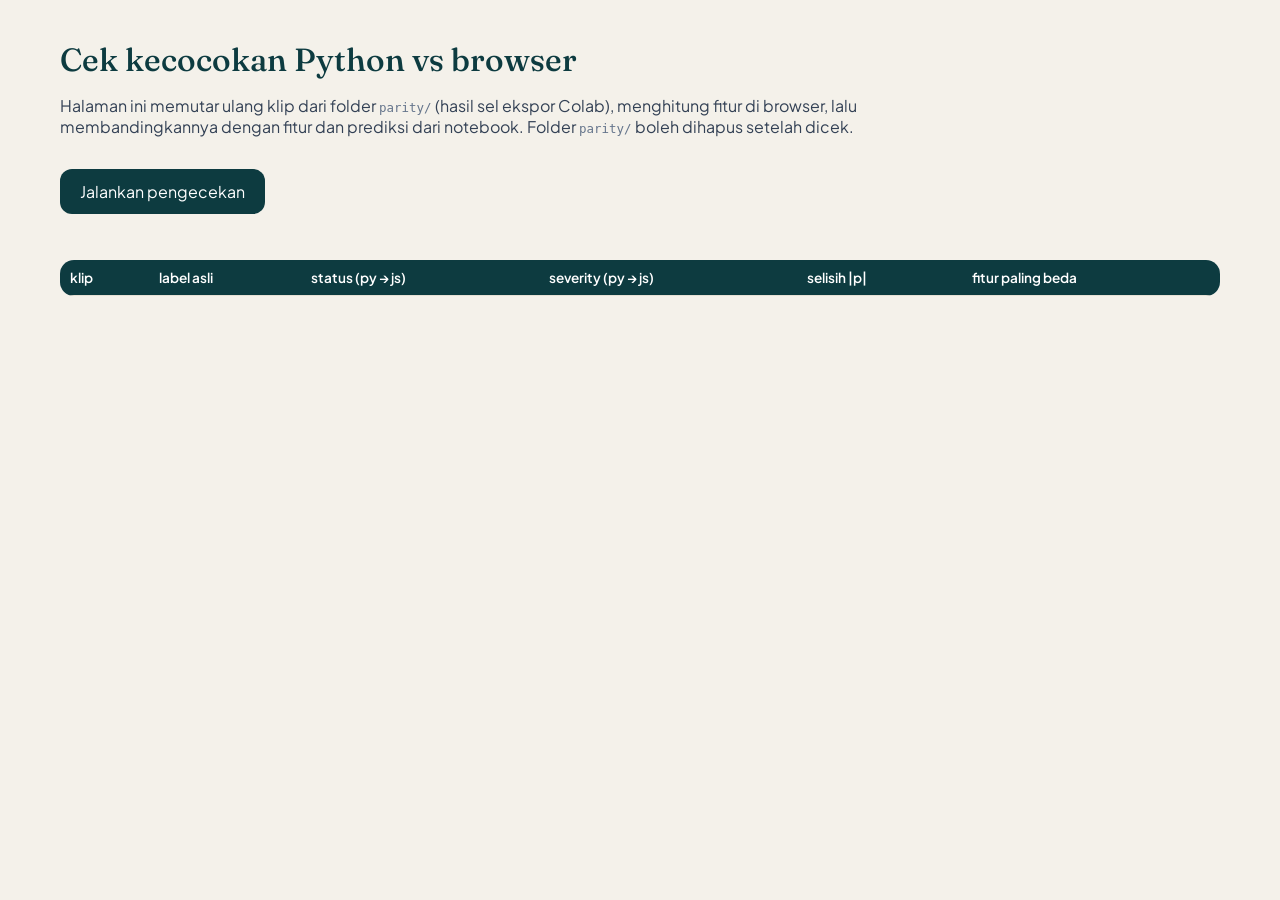
==== cek.html @ e1de0f42 "Add files via upload" ====
<!doctype html>
<html lang="id">
<head>
  <meta charset="utf-8" />
  <meta name="viewport" content="width=device-width, initial-scale=1" />
  <title>tutur. · cek kecocokan model</title>
  <link href="https://fonts.googleapis.com/css2?family=Fraunces:opsz,wght@9..144,400..600&family=Plus+Jakarta+Sans:wght@400;600&display=swap" rel="stylesheet" />
  <style>
    body { font-family: "Plus Jakarta Sans", sans-serif; background: #f4f1ea; color: #334155; margin: 0; padding: 40px clamp(16px, 5vw, 60px); }
    h1 { font-family: Fraunces, serif; font-weight: 500; color: #0d3b40; margin: 0 0 6px; }
    p { max-width: 70ch; }
    button { font: inherit; background: #0d3b40; color: #fff; border: 0; border-radius: 12px; padding: 12px 20px; cursor: pointer; margin: 16px 0; }
    .sum { display: flex; gap: 14px; flex-wrap: wrap; margin: 10px 0 20px; }
    .sum div { background: #fff; border-radius: 14px; padding: 14px 18px; min-width: 160px; }
    .sum b { display: block; font-family: Fraunces, serif; font-size: 1.8rem; color: #0d3b40; font-weight: 500; }
    table { border-collapse: collapse; width: 100%; background: #fff; border-radius: 14px; overflow: hidden; font-size: .85rem; }
    th, td { padding: 9px 10px; border-bottom: 1px solid #e5e0d4; text-align: left; vertical-align: top; }
    th { background: #0d3b40; color: #fff; font-weight: 600; }
    .ok { color: #1f8a83; font-weight: 600; } .no { color: #b4572f; font-weight: 600; }
    code { font-size: .78rem; color: #64748b; }
  </style>
</head>
<body>
  <h1>Cek kecocokan Python vs browser</h1>
  <p>Halaman ini memutar ulang klip dari folder <code>parity/</code> (hasil sel ekspor Colab), menghitung fitur di browser, lalu membandingkannya dengan fitur dan prediksi dari notebook. Folder <code>parity/</code> boleh dihapus setelah dicek.</p>
  <button id="run">Jalankan pengecekan</button>
  <div class="sum" id="sum"></div>
  <table id="tbl"><thead><tr><th>klip</th><th>label asli</th><th>status (py → js)</th><th>severity (py → js)</th><th>selisih |p|</th><th>fitur paling beda</th></tr></thead><tbody></tbody></table>
  <script>
  (async () => {
    const $ = (s) => document.querySelector(s);
    const worker = new Worker("assets/js/worker.js");
    const base = new URL("model", location.href).href;
    let id = 0; const wait = new Map();
    worker.onmessage = (e) => { const w = wait.get(e.data.id); if (w) { wait.delete(e.data.id); e.data.type === "error" ? w.rej(new Error(e.data.message)) : w.res(e.data); } };
    const call = (m, tr) => new Promise((res, rej) => { const i = ++id; wait.set(i, { res, rej }); worker.postMessage({ ...m, id: i, base }, tr || []); });
    const argmax = (a) => a.indexOf(Math.max(...a));
    $("#run").onclick = async () => {
      $("#run").disabled = true;
      const P = await (await fetch("parity/parity.json")).json();
      const tb = $("#tbl tbody"); tb.innerHTML = "";
      let agreeS = 0, agreeV = 0, n = 0; const featErr = {};
      for (const c of P.clips) {
        const ab = await (await fetch("parity/" + c.file)).arrayBuffer();
        const buf = await new OfflineAudioContext(1, 1, 16000).decodeAudioData(ab);
        const s = new Float32Array(buf.getChannelData(0));
        const r = await call({ type: "analyze", samples: s, sr: 16000 }, [s.buffer]);
        const pyS = P.classes_status[argmax(c.py_status)], pyV = P.classes_severity[argmax(c.py_severity)];
        const okS = pyS === r.status.label, okV = pyV === r.severity.label;
        agreeS += okS; agreeV += okV; n++;
        const dP = Math.max(...c.py_status.map((v, i) => Math.abs(v - r.status.proba[i])), ...c.py_severity.map((v, i) => Math.abs(v - r.severity.proba[i])));
        const diffs = Object.entries(c.feats).map(([k, v]) => {
          const j = r.feats[k];
          if (v === null && !Number.isFinite(j)) return [k, 0];
          if (v === null || !Number.isFinite(j)) return [k, Infinity];
          return [k, Math.abs(v - j) / Math.max(1e-6, Math.abs(v))];
        });
        diffs.forEach(([k, d]) => { (featErr[k] = featErr[k] || []).push(d); });
        diffs.sort((a, b) => b[1] - a[1]);
        tb.insertAdjacentHTML("beforeend", `<tr><td>${c.file}<br><code>${c.speaker}</code></td><td>${c.label_status}<br><code>${c.label_severity}</code></td>
          <td class="${okS ? "ok" : "no"}">${pyS} → ${r.status.label}</td><td class="${okV ? "ok" : "no"}">${pyV} → ${r.severity.label}</td>
          <td>${dP.toFixed(3)}</td><td><code>${diffs.slice(0, 3).map(([k, d]) => `${k}: ${(d * 100).toFixed(2)}%`).join("<br>")}</code></td></tr>`);
      }
      const med = (a) => { const s = [...a].sort((x, y) => x - y); return s[Math.floor(s.length / 2)]; };
      const worst = Object.entries(featErr).map(([k, a]) => [k, med(a)]).sort((a, b) => b[1] - a[1]).slice(0, 4);
      $("#sum").innerHTML = `<div><b>${agreeS}/${n}</b>status sama</div><div><b>${agreeV}/${n}</b>severity sama</div>
        <div><code>median selisih relatif terbesar</code><br>${worst.map(([k, v]) => `${k}: ${(v * 100).toFixed(2)}%`).join("<br>")}</div>`;
      $("#run").disabled = false;
    };
  })();
  </script>
</body>
</html>
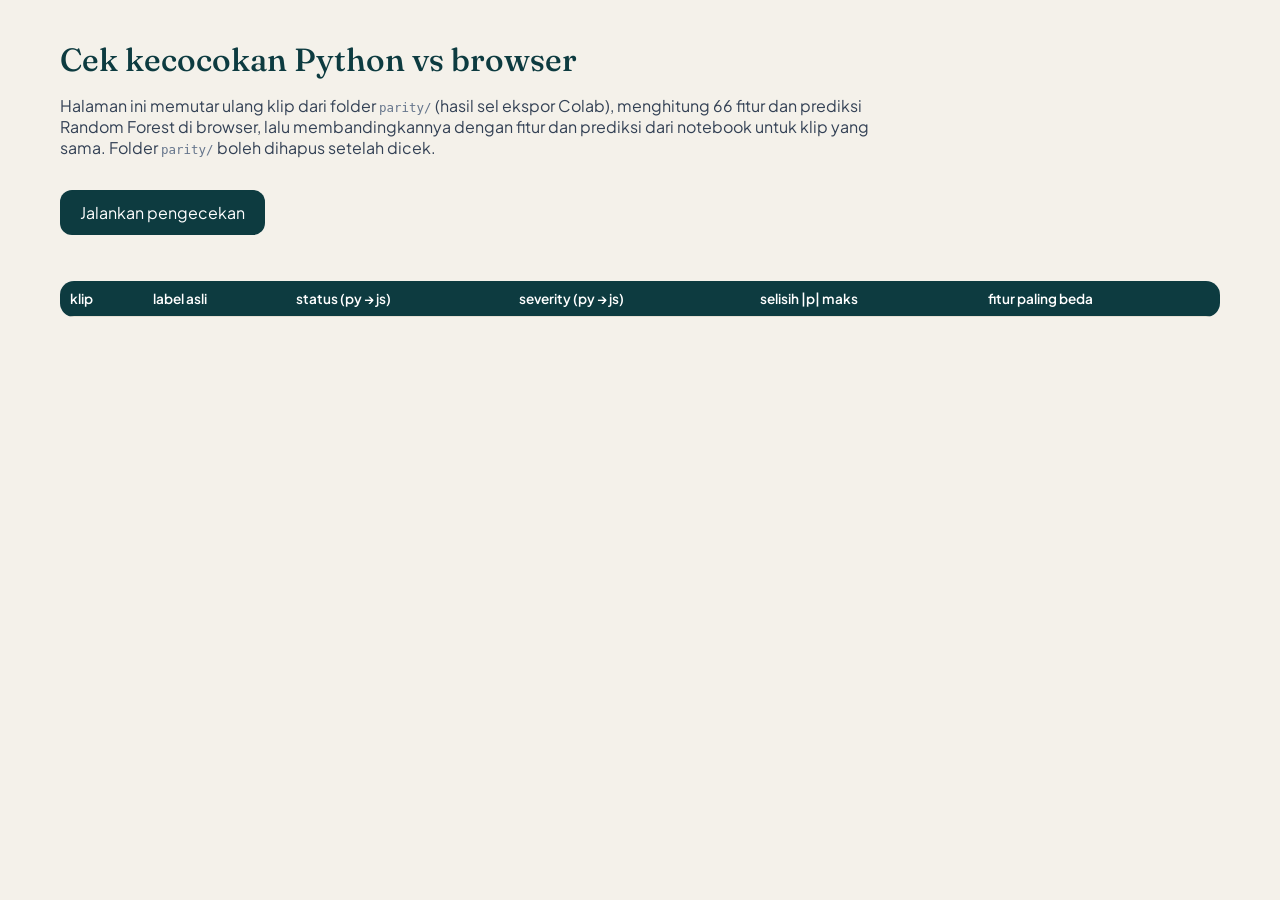
==== commit 84530a81: "Add files via upload" ====
--- a/cek.html
+++ b/cek.html
@@ -22,33 +22,39 @@
 </head>
 <body>
   <h1>Cek kecocokan Python vs browser</h1>
-  <p>Halaman ini memutar ulang klip dari folder <code>parity/</code> (hasil sel ekspor Colab), menghitung fitur di browser, lalu membandingkannya dengan fitur dan prediksi dari notebook. Folder <code>parity/</code> boleh dihapus setelah dicek.</p>
+  <p>Halaman ini memutar ulang klip dari folder <code>parity/</code> (hasil sel ekspor Colab), menghitung 66 fitur dan prediksi Random Forest di browser, lalu membandingkannya dengan fitur dan prediksi dari notebook untuk klip yang sama. Folder <code>parity/</code> boleh dihapus setelah dicek.</p>
   <button id="run">Jalankan pengecekan</button>
   <div class="sum" id="sum"></div>
-  <table id="tbl"><thead><tr><th>klip</th><th>label asli</th><th>status (py → js)</th><th>severity (py → js)</th><th>selisih |p|</th><th>fitur paling beda</th></tr></thead><tbody></tbody></table>
+  <table id="tbl"><thead><tr><th>klip</th><th>label asli</th><th>status (py → js)</th><th>severity (py → js)</th><th>selisih |p| maks</th><th>fitur paling beda</th></tr></thead><tbody></tbody></table>
   <script>
   (async () => {
     const $ = (s) => document.querySelector(s);
     const worker = new Worker("assets/js/worker.js");
     const base = new URL("model", location.href).href;
     let id = 0; const wait = new Map();
-    worker.onmessage = (e) => { const w = wait.get(e.data.id); if (w) { wait.delete(e.data.id); e.data.type === "error" ? w.rej(new Error(e.data.message)) : w.res(e.data); } };
+    worker.onmessage = (e) => {
+      const w = wait.get(e.data.id); if (!w) return;
+      if (e.data.type === "progress") { if (e.data.stage === "unduh") $("#run").textContent = `Mengunduh model ${Math.round(100 * e.data.loaded / e.data.total)}%`; return; }
+      wait.delete(e.data.id); e.data.type === "error" ? w.rej(new Error(e.data.message)) : w.res(e.data);
+    };
     const call = (m, tr) => new Promise((res, rej) => { const i = ++id; wait.set(i, { res, rej }); worker.postMessage({ ...m, id: i, base }, tr || []); });
     const argmax = (a) => a.indexOf(Math.max(...a));
     $("#run").onclick = async () => {
       $("#run").disabled = true;
-      const P = await (await fetch("parity/parity.json")).json();
+      const P = await (await fetch("parity/parity.json", { cache: "no-cache" })).json();
       const tb = $("#tbl tbody"); tb.innerHTML = "";
-      let agreeS = 0, agreeV = 0, n = 0; const featErr = {};
+      let agreeS = 0, agreeV = 0, n = 0, worstP = 0; const featErr = {};
       for (const c of P.clips) {
         const ab = await (await fetch("parity/" + c.file)).arrayBuffer();
         const buf = await new OfflineAudioContext(1, 1, 16000).decodeAudioData(ab);
         const s = new Float32Array(buf.getChannelData(0));
         const r = await call({ type: "analyze", samples: s, sr: 16000 }, [s.buffer]);
+        $("#run").textContent = `Klip ${n + 1}/${P.clips.length}`;
         const pyS = P.classes_status[argmax(c.py_status)], pyV = P.classes_severity[argmax(c.py_severity)];
         const okS = pyS === r.status.label, okV = pyV === r.severity.label;
         agreeS += okS; agreeV += okV; n++;
         const dP = Math.max(...c.py_status.map((v, i) => Math.abs(v - r.status.proba[i])), ...c.py_severity.map((v, i) => Math.abs(v - r.severity.proba[i])));
+        worstP = Math.max(worstP, dP);
         const diffs = Object.entries(c.feats).map(([k, v]) => {
           const j = r.feats[k];
           if (v === null && !Number.isFinite(j)) return [k, 0];
@@ -63,8 +69,9 @@
       }
       const med = (a) => { const s = [...a].sort((x, y) => x - y); return s[Math.floor(s.length / 2)]; };
       const worst = Object.entries(featErr).map(([k, a]) => [k, med(a)]).sort((a, b) => b[1] - a[1]).slice(0, 4);
-      $("#sum").innerHTML = `<div><b>${agreeS}/${n}</b>status sama</div><div><b>${agreeV}/${n}</b>severity sama</div>
+      $("#sum").innerHTML = `<div><b>${agreeS}/${n}</b>status sama</div><div><b>${agreeV}/${n}</b>severity sama</div><div><b>${worstP.toFixed(3)}</b>selisih probabilitas terbesar</div>
         <div><code>median selisih relatif terbesar</code><br>${worst.map(([k, v]) => `${k}: ${(v * 100).toFixed(2)}%`).join("<br>")}</div>`;
+      $("#run").textContent = "Jalankan pengecekan";
       $("#run").disabled = false;
     };
   })();
